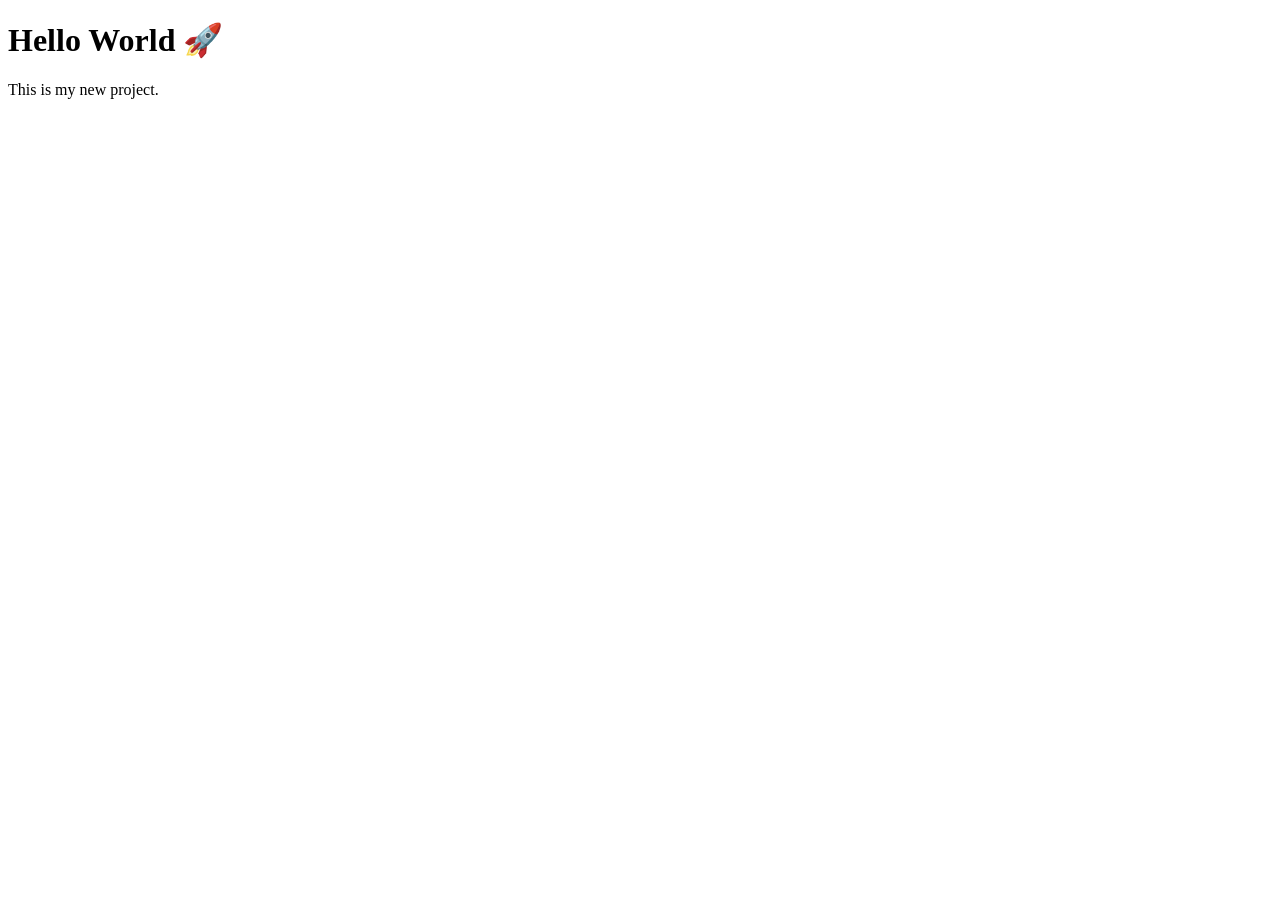
==== index.html @ f8c597e5 "commit changes" ====
<!DOCTYPE html>
<html>
<head>
    <meta charset="UTF-8">
    <meta name="viewport" content="width=device-width, initial-scale=1.0">
    <title>My First Project</title>
</head>
<body>

    <h1>Hello World 🚀</h1>
    <p>This is my new project.</p>

</body>
</html>
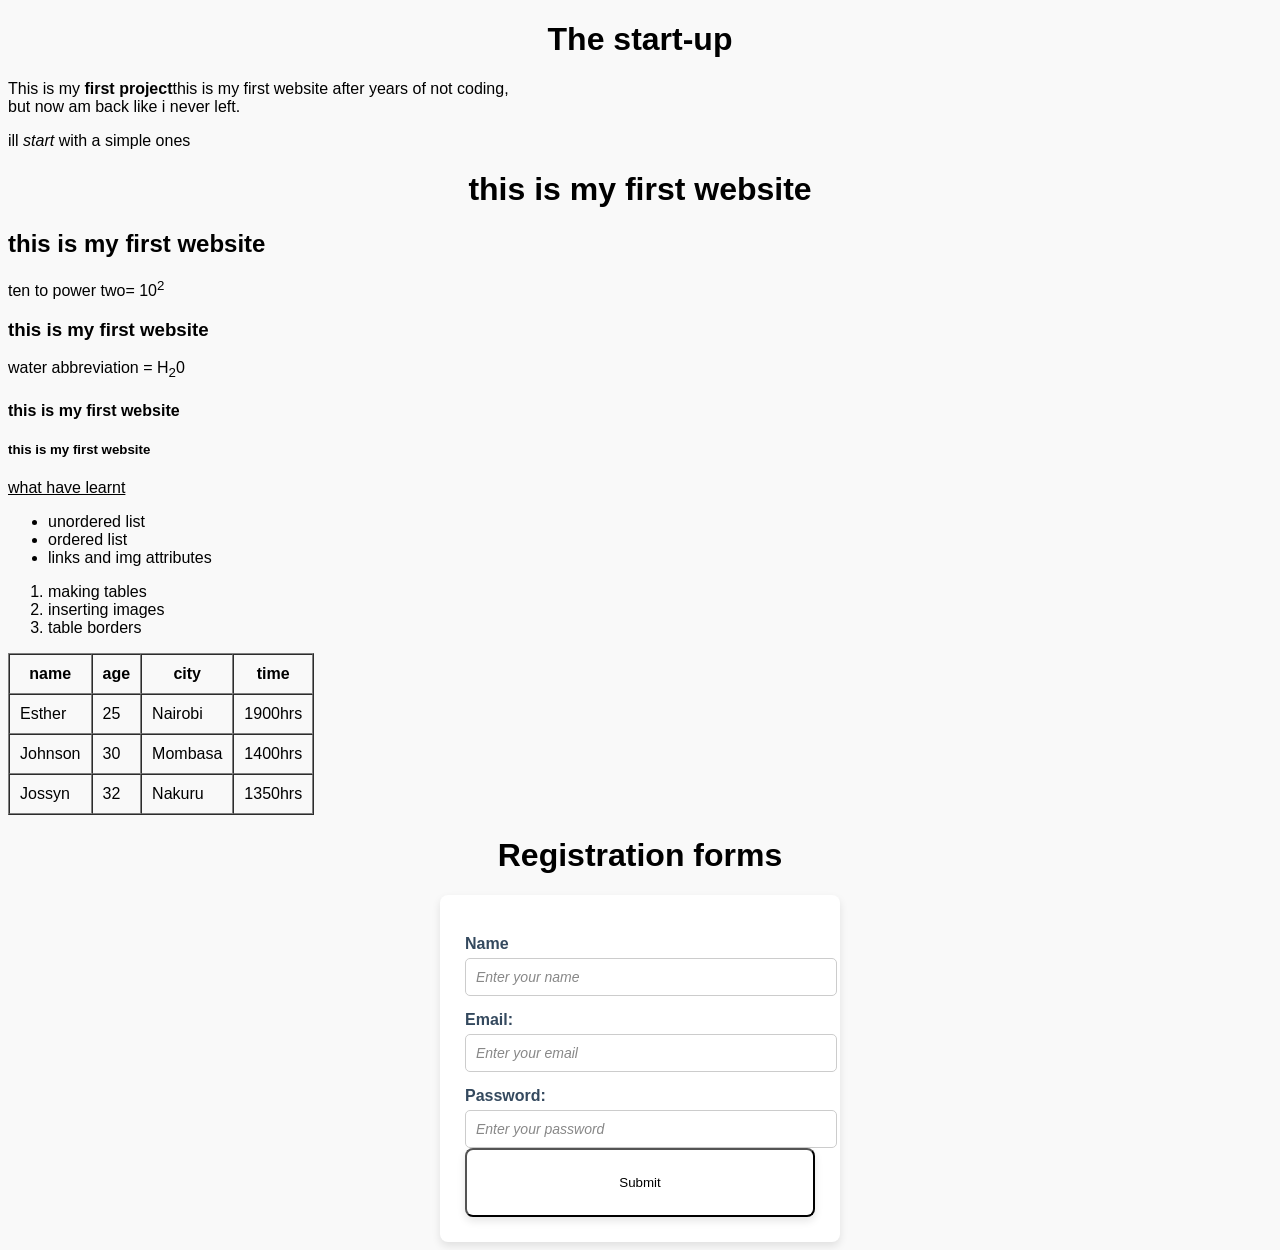
==== commit d893bd09: "made changes" ====
--- a/index.html
+++ b/index.html
@@ -1,14 +1,77 @@
 <!DOCTYPE html>
-<html>
+<html lang ="en">
 <head>
     <meta charset="UTF-8">
     <meta name="viewport" content="width=device-width, initial-scale=1.0">
     <title>My First Project</title>
+    <link rel="stylesheet" href="styles.css">
 </head>
 <body>
 
-    <h1>Hello World 🚀</h1>
-    <p>This is my new project.</p>
+    <h1>The start-up</h1>
+    <p>This is my <b>first project</b>this is my first website after years of not coding,<br> but now am back like i never left.</p>
+    <p>ill <i>start</i> with a simple ones</p>
+    <h1 img src="" alt ="the image">this is my first website</h1>
+    <h2>this is my first website</h2>
+    <p>ten to power two= 10<sup>2</sup></p>
+    <h3>this is my first website</h3>
+    <p> water abbreviation = H<sub>2</sub>0</p>
+    <h4>this is my first website</h4>
+    <h5>this is my first website</h5>
+    <p><u>what have learnt</u>
+        <ul>
+            <li>unordered list</li>
+            <li>ordered list</li>
+            <li>links and img attributes</li>
+        </ul>
+        <ol>
+            <li>making tables</li>
+            <li>inserting images</li>
+            <li>table borders</li>
+        </ol>
+    </p>
+    <table border="1" cellpadding="10" cellspacing="0">
+        <thead>
+         <tr>
+            <th colspan ="1">name</th>
+            <th colspan ="1">age</th>
+            <th colspan ="1">city</th>
+            <th colspan ="1">time</th>
+        </tr>
+        </thead>
+        <tbody>
+           <tr>
+             <td rowspan="1">Esther</td>
+             <td rowspan ="1">25</td> 
+             <td rowspan="1">Nairobi</td>
+             <td rowspan="1">1900hrs</td>
+           </tr>
+           <tr>
+             <td rowspan="1">Johnson</td>
+             <td rowspan="1">30</td> 
+             <td rowspan="1">Mombasa</td>
+             <td rowspan="1">1400hrs</td>
+           </tr>
+           <tr>
+             <td rowspan="1">Jossyn</td>
+             <td rowspan="1">32</td> 
+             <td rowspan="1">Nakuru</td>
+             <td rowspan="1">1350hrs</td>
+           </tr>
+        </tbody>
+
+           
+    </table>
+    <h1>Registration forms</h1>
+    <form class="container">
+        <label for ="name">Name</label>
+        <input type="text" id="name" placeholder="Enter your name">
+        <label for ="email">Email:</label>
+        <input type="email" id="email" placeholder="Enter your email">
+        <label for ="password">Password:</label>
+        <input type="password" id="password" placeholder="Enter your password">
+        <button type="submit">Submit</button>
+    </form>
 
 </body>
 </html>
--- a/styles.css
+++ b/styles.css
@@ -0,0 +1,49 @@
+body {
+    background-color: #f9f9f9;
+    font-family: Arial, sans-serif;
+}
+
+h1 {
+    color: black;
+    text-align: center;
+}
+
+.container {
+    width: 350px;
+    margin: 0 auto;
+    background: #fff;
+    padding: 25px;
+    border-radius: 8px;
+    box-shadow: 0 4px 8px rgba(0, 0, 0, 0.1);
+}
+
+.container label {
+    display: block;
+    margin-top: 15px;
+    font-weight: bold;
+    color: #34495e;
+
+}
+
+.container input {
+    width: 100%;
+    padding: 10px;
+    margin-top: 5px;
+    border: 1px solid #ccc;
+    border-radius: 5px;
+    font-size: 14px;
+}
+
+.container input::placeholder {
+    color: #888;
+    font-style: italic;
+}
+
+.container button {
+    width: 350px;
+    margin: 0 auto;
+    background: #fff;
+    padding: 25px;
+    border-radius: 8px;
+    box-shadow: 0 4px 8px rgba(0, 0, 0, 0.1);
+}
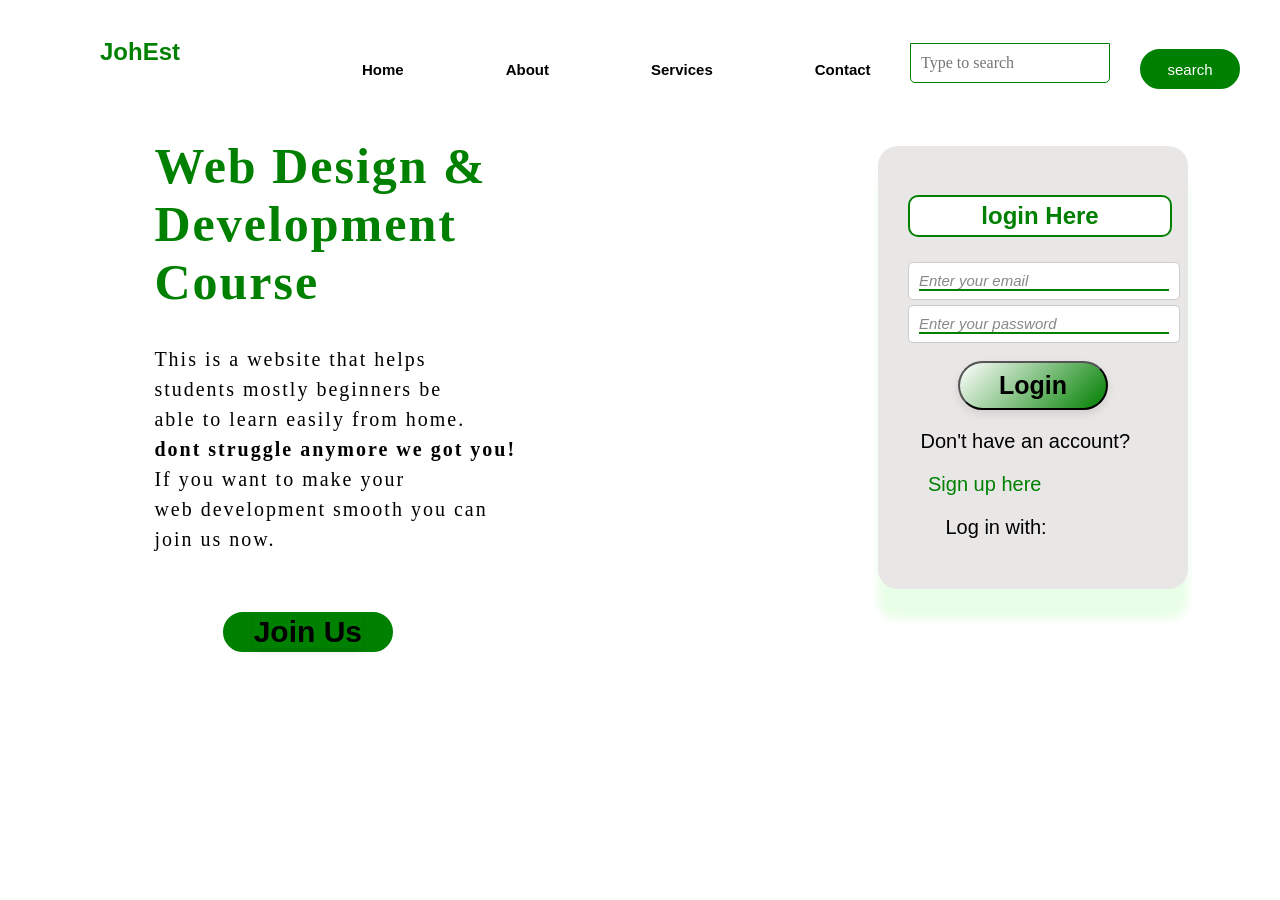
==== commit 2b20dff7: "modified changes" ====
--- a/index.html
+++ b/index.html
@@ -7,71 +7,44 @@
     <link rel="stylesheet" href="styles.css">
 </head>
 <body>
+    
+   <div class="main">
+    <div class="navbar">
+    <div class="icon">
+        <h2 class="log0" >JohEst </h2>
+    </div>
+    <div class="menu">
+        <ul>
+        <li><a href="#">Home</a></li>
+        <li><a href="#">About</a></li>
+        <li><a href="#">Services</a></li>
+        <li><a href="#">Contact</a></li>
+        </ul>
+    </div>
+    <div class="search">
+        <input class="srch" type="search" name="" placeholder="Type to search">
+        <a href="#"><button class="btn">search</button></a>
+    </div>
+    </div> 
+    <div class="content">
+        <h1>Web Design &<span><br>Development</span><br>Course</h1>
+        <p class="pr"> This is a website that helps<br>students mostly beginners be<br> able to
+        learn easily from home.<br><b>dont struggle anymore </b> <b>we got you!</b><br>If you want to make your <br>web development smooth you can <br>
+        join us now. </p>
+        <button class="cn"><a href="#" class="join">Join Us</a></button>
+    </div>
+    </div>
+    <form class="container">
+        <h2>login Here</h2> 
+        <input type="email" id="email" placeholder="Enter your email" ><br>
+        <input type="password" id="password" placeholder="Enter your password"><br><br>
+        <button class="btnn"><a href="#">Login</a></button>
 
-    <h1>The start-up</h1>
-    <p>This is my <b>first project</b>this is my first website after years of not coding,<br> but now am back like i never left.</p>
-    <p>ill <i>start</i> with a simple ones</p>
-    <h1 img src="" alt ="the image">this is my first website</h1>
-    <h2>this is my first website</h2>
-    <p>ten to power two= 10<sup>2</sup></p>
-    <h3>this is my first website</h3>
-    <p> water abbreviation = H<sub>2</sub>0</p>
-    <h4>this is my first website</h4>
-    <h5>this is my first website</h5>
-    <p><u>what have learnt</u>
-        <ul>
-            <li>unordered list</li>
-            <li>ordered list</li>
-            <li>links and img attributes</li>
-        </ul>
-        <ol>
-            <li>making tables</li>
-            <li>inserting images</li>
-            <li>table borders</li>
-        </ol>
-    </p>
-    <table border="1" cellpadding="10" cellspacing="0">
-        <thead>
-         <tr>
-            <th colspan ="1">name</th>
-            <th colspan ="1">age</th>
-            <th colspan ="1">city</th>
-            <th colspan ="1">time</th>
-        </tr>
-        </thead>
-        <tbody>
-           <tr>
-             <td rowspan="1">Esther</td>
-             <td rowspan ="1">25</td> 
-             <td rowspan="1">Nairobi</td>
-             <td rowspan="1">1900hrs</td>
-           </tr>
-           <tr>
-             <td rowspan="1">Johnson</td>
-             <td rowspan="1">30</td> 
-             <td rowspan="1">Mombasa</td>
-             <td rowspan="1">1400hrs</td>
-           </tr>
-           <tr>
-             <td rowspan="1">Jossyn</td>
-             <td rowspan="1">32</td> 
-             <td rowspan="1">Nakuru</td>
-             <td rowspan="1">1350hrs</td>
-           </tr>
-        </tbody>
-
-           
-    </table>
-    <h1>Registration forms</h1>
-    <form class="container">
-        <label for ="name">Name</label>
-        <input type="text" id="name" placeholder="Enter your name">
-        <label for ="email">Email:</label>
-        <input type="email" id="email" placeholder="Enter your email">
-        <label for ="password">Password:</label>
-        <input type="password" id="password" placeholder="Enter your password">
-        <button type="submit">Submit</button>
+        <p class="link">Don't have an account?</p>
+        <a href="#" class="sign">Sign up here</a>
+        <p class="liw">Log in with:</p>        
     </form>
+    <script></script>
 
 </body>
 </html>
--- a/styles.css
+++ b/styles.css
@@ -1,49 +1,291 @@
 body {
-    background-color: #f9f9f9;
-    font-family: Arial, sans-serif;
+  background-color: white;
+  font-family: Arial, sans-serif;
 }
 
 h1 {
-    color: black;
-    text-align: center;
-}
-
+  color: green;
+  text-align: left;
+  margin-left: 400px;
+}
+h2 {
+  color: green;
+  text-align: center;
+}
+.main{
+  width: 100%;
+  background: linear-gradient(to top,rgba(0,0,0,0,0.5)50%, rgba(0,0,0,0,0.5)50%),url(images/pexels-madeon08-102061.jpg);
+  background-position: center;
+  background-size: cover;
+ 
+}
+.navbar { display: flex; 
+    width: 1200px;
+    height: 75px;
+    margin: auto;
+    padding: 10px; } 
+.icon{
+    width: 200px;
+    float: left;
+    height: 70px;
+    }
+.logo{
+  color: orange;
+  font-size: 35px;
+  font-family: Arial;
+  float: left;
+  padding-left: 20px;
+  padding-top: 10px;
+}
+.menu{
+  width: 400px;
+  float: left;
+  height: 70px;
+}
+ul{
+  float: left;
+  display: flex;
+  justify-content: center;
+  align-items: center;
+}
+ul li{
+  list-style: none;
+  margin-left: 62px;
+  margin-top: 27px;
+  font-size: 14px;
+}
+ul li a{
+  text-decoration: none;
+  color: white;
+  font-family: Arial;
+  font-weight: bold;
+  transition: 0.4s ease-in-out;
+}
+ul li a:hover{
+  color: green;
+
+}
+.search{
+  width: 330px;
+  float: left;
+  margin-left: 270px;
+}
+.srch{
+  font-family: 'Times New Roman';
+  width: 200px;
+  height: 40px;
+  background: transparent;
+  border: 1px solid green;
+  margin-top: 25px;
+  color: #f9f9f9;
+  font-size: 16px;
+  float: left;
+  padding: 10px;
+  border-bottom-left-radius: 5px;
+  border-bottom-right-radius: 5px;
+
+}
+.content{
+  width:12oopx;
+  height: auto;
+  margin: auto;
+  color: black;
+  position: relative;
+}
+.content p{
+  padding-left: 20px;
+  padding-bottom: 25px;
+  color: black;
+  letter-spacing: 1.2px;
+  line-height: 30px;
+  letter-spacing: 2px;
+  font-size: 20px;
+  margin-left: 10%;
+  font-family: 'Times New Roman';
+}
+.content  h1{
+  padding-left: 20px;
+  letter-spacing: 2px;
+  font-size: 50px;
+  margin-left: 10%;
+  font-family: 'Times New Roman';
+ }
+ .cn{
+  margin-left: 17%;
+  background-color: green;
+  font-family: Arial;
+  width:170px;
+  height: 40px;
+  background: green;
+  border: green;
+  border: 2px solid green;
+  margin-top: 13px;
+  color: white;
+  font-size: 15px;
+  border-bottom-right-radius: 5px;
+  border-radius: 40px;
+  padding-bottom: 2px;
+
+ }
+ .cn a{
+  text-decoration: none;
+ }
+ .join{
+  color: black;
+  font-size: 30px;
+  font-family: arial;
+  font-weight: bold;
+  box-shadow: 0 4px 8px rgba(0, 0, 0, 0.1);
+  cursor: pointer;
+
+ }
+.btn{
+  width:100px;
+  height: 40px;
+  background: green;
+  border: green;
+  border: 2px solid green;
+  margin-top: 13px;
+  color: white;
+  font-size: 15px;
+  border-bottom-right-radius: 5px;
+  border-radius: 40px;
+  float: right;
+  
+}
+.btn:focus{
+  outline: none;
+}
+.srch{
+  outline: none;
+}
+
+.navbar a { color: black;
+     padding: 14px 20px; 
+     text-decoration: none; 
+     font-size: 15px;
+    }
+.navbar a:hover { background-color: #575757; } 
+.navbar .logo { 
+  font-weight: bold;
+   margin-right: auto;
+ }
 .container {
-    width: 350px;
-    margin: 0 auto;
-    background: #fff;
-    padding: 25px;
-    border-radius: 8px;
-    box-shadow: 0 4px 8px rgba(0, 0, 0, 0.1);
+  top: -0.5%;
+  margin-top: 150px;
+  position: absolute;
+  margin-left: 870px;
+  width:250px;
+  margin-right: 30%;
+  background: rgb(233, 230, 230);
+  padding: 30px;
+  border-radius: 20px;
+  box-shadow: 0 30px 8px rgba(38, 245, 15, 0.1);
+  float: right; 
+}
+.container h2{
+  border: 2px solid;
+  width: 250px;
+  border-radius: 10px;
+  background-color: white;
+  padding: 5px;
 }
 
 .container label {
-    display: block;
-    margin-top: 15px;
-    font-weight: bold;
-    color: #34495e;
-
+  display: block;
+  margin-top: 15px;
+  font-weight: bold;
+  color: #34495e;
 }
 
 .container input {
-    width: 100%;
-    padding: 10px;
-    margin-top: 5px;
-    border: 1px solid #ccc;
-    border-radius: 5px;
-    font-size: 14px;
+  width: 100%;
+  padding: 10px;
+  margin-top: 5px;
+  border: 1px solid #ccc;
+  border-radius: 5px;
+  font-size: 14px;
 }
 
 .container input::placeholder {
-    color: #888;
-    font-style: italic;
-}
-
-.container button {
-    width: 350px;
-    margin: 0 auto;
-    background: #fff;
-    padding: 25px;
-    border-radius: 8px;
-    box-shadow: 0 4px 8px rgba(0, 0, 0, 0.1);
-}+  color: #888;
+  font-style: italic;
+  border-bottom: 2px solid green;
+  font-size: 15px;
+  font-weight: 20px;
+  
+}
+.link{
+  margin-left: 5%;
+  color: black;
+  font-size: 20px;
+  font-family: arial;
+  text-decoration: none;
+}
+.sign{
+   margin-left: 8%;
+  color: green;
+  font-size: 20px;
+  font-family: arial;
+  text-decoration: none;
+}
+.liw{
+  margin-left: 15%;
+  color: black;
+  font-family: arial;
+  font-size: 20px;
+}
+.btnn{
+width:150px;
+  margin: 0 auto;
+  background: linear-gradient(135deg, #fff, green);
+  padding: 8px;
+  border-radius: 25px;
+  box-shadow: 0 4px 8px rgba(0, 0, 0, 0.1);
+  cursor: pointer;
+  font-size: 25px;
+  transition: all 0.3s ease;
+  font-weight: bold;
+  text-shadow: 15px;
+  margin-left: 20%;
+}
+.btnn a{
+  color: black;
+  text-decoration: none;
+}
+button:hover {
+  color: green;
+  font-weight: bold;
+  background: linear-gradient(45deg, grey, white);
+  box-shadow: 0 0 12px rgba(38, 245, 15, 0.1);
+  animation: bounce 3s infinite alternate;
+}
+
+@keyframes bounce {
+  0% {
+    transform: translateY(0);
+  }
+  100% {
+    transform: translateY(-10px);
+  }
+}
+
+@keyframes bounce {
+  0% {
+    box-shadow: 0 0 8px rgba(30,144,255,0.6);
+  }
+  100% {
+    box-shadow: 0 0 16px rgba(138,43,226,0.8);
+  }
+}
+/*/button::after {
+  content: "";
+  position: absolute;
+  top: -50%;
+  left: -50%;
+  width: 200%;
+  height: 200%;
+  background: radial-gradient(circle, rgba(138, 43, 226, 0.4), transparent 70%);
+  opacity: 0;
+  transition: opacity 0.4s ease;
+}
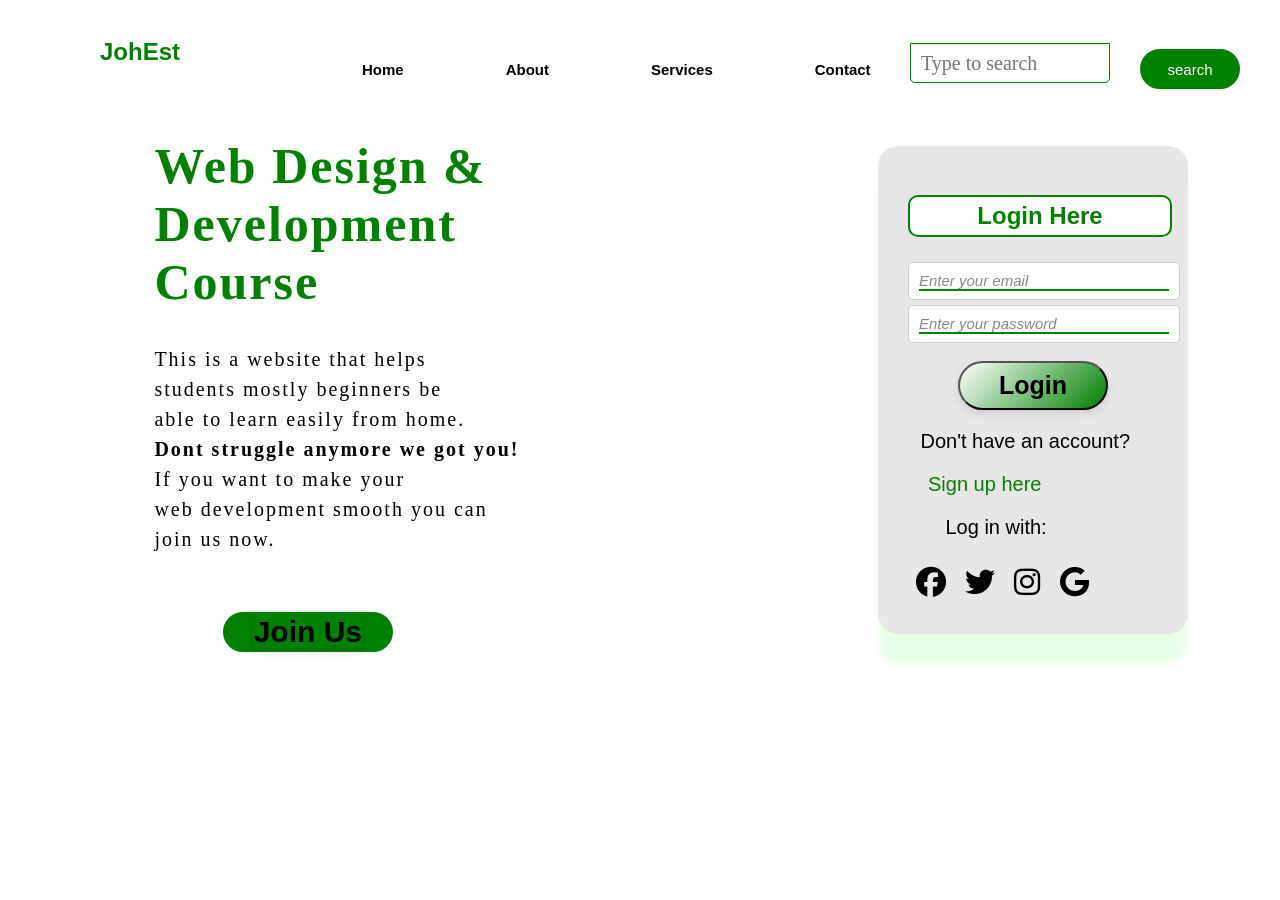
==== commit 3ea91eff: "modified changes" ====
--- a/index.html
+++ b/index.html
@@ -5,6 +5,7 @@
     <meta name="viewport" content="width=device-width, initial-scale=1.0">
     <title>My First Project</title>
     <link rel="stylesheet" href="styles.css">
+    <link rel="stylesheet" href="https://cdnjs.cloudflare.com/ajax/libs/font-awesome/6.5.0/css/all.min.css">
 </head>
 <body>
     
@@ -29,22 +30,31 @@
     <div class="content">
         <h1>Web Design &<span><br>Development</span><br>Course</h1>
         <p class="pr"> This is a website that helps<br>students mostly beginners be<br> able to
-        learn easily from home.<br><b>dont struggle anymore </b> <b>we got you!</b><br>If you want to make your <br>web development smooth you can <br>
+        learn easily from home.<br><b>
+            Dont struggle anymore </b> <b>we got you!</b><br>If you want to make your <br>web development smooth you can <br>
         join us now. </p>
         <button class="cn"><a href="#" class="join">Join Us</a></button>
     </div>
     </div>
     <form class="container">
-        <h2>login Here</h2> 
+        <h2>Login Here</h2> 
         <input type="email" id="email" placeholder="Enter your email" ><br>
         <input type="password" id="password" placeholder="Enter your password"><br><br>
         <button class="btnn"><a href="#">Login</a></button>
 
         <p class="link">Don't have an account?</p>
         <a href="#" class="sign">Sign up here</a>
-        <p class="liw">Log in with:</p>        
+        <p class="liw">Log in with:</p>
+
+     <div class="icons">
+        <a href="#"><i class="fa-brands fa-facebook"></i></a>
+        <a href="#"><i class="fa-brands fa-twitter"></i></a>
+        <a href="#"><i class="fa-brands fa-instagram"></i></a>
+        <a href="#"><i class="fa-brands fa-google"></i></a>
+
+     </div>
     </form>
-    <script></script>
+   
 
 </body>
 </html>
--- a/styles.css
+++ b/styles.css
@@ -1,7 +1,12 @@
 body {
-  background-color: white;
   font-family: Arial, sans-serif;
-}
+  background-image: url("images/pexels-madeon08-102061.jpg");
+  background-size: cover;
+  background-repeat: no-repeat;
+  background-position: center;
+  background-attachment: fixed;
+}
+
 
 h1 {
   color: green;
@@ -78,7 +83,7 @@
   border: 1px solid green;
   margin-top: 25px;
   color: #f9f9f9;
-  font-size: 16px;
+  font-size: 20px;
   float: left;
   padding: 10px;
   border-bottom-left-radius: 5px;
@@ -151,7 +156,7 @@
   border-bottom-right-radius: 5px;
   border-radius: 40px;
   float: right;
-  
+  cursor: pointer;
 }
 .btn:focus{
   outline: none;
@@ -260,15 +265,14 @@
   box-shadow: 0 0 12px rgba(38, 245, 15, 0.1);
   animation: bounce 3s infinite alternate;
 }
-
-@keyframes bounce {
-  0% {
-    transform: translateY(0);
-  }
-  100% {
-    transform: translateY(-10px);
-  }
-}
+i{
+  margin: 3%;
+  color: black;
+  font-size: 30px;
+}
+
+
+
 
 @keyframes bounce {
   0% {
